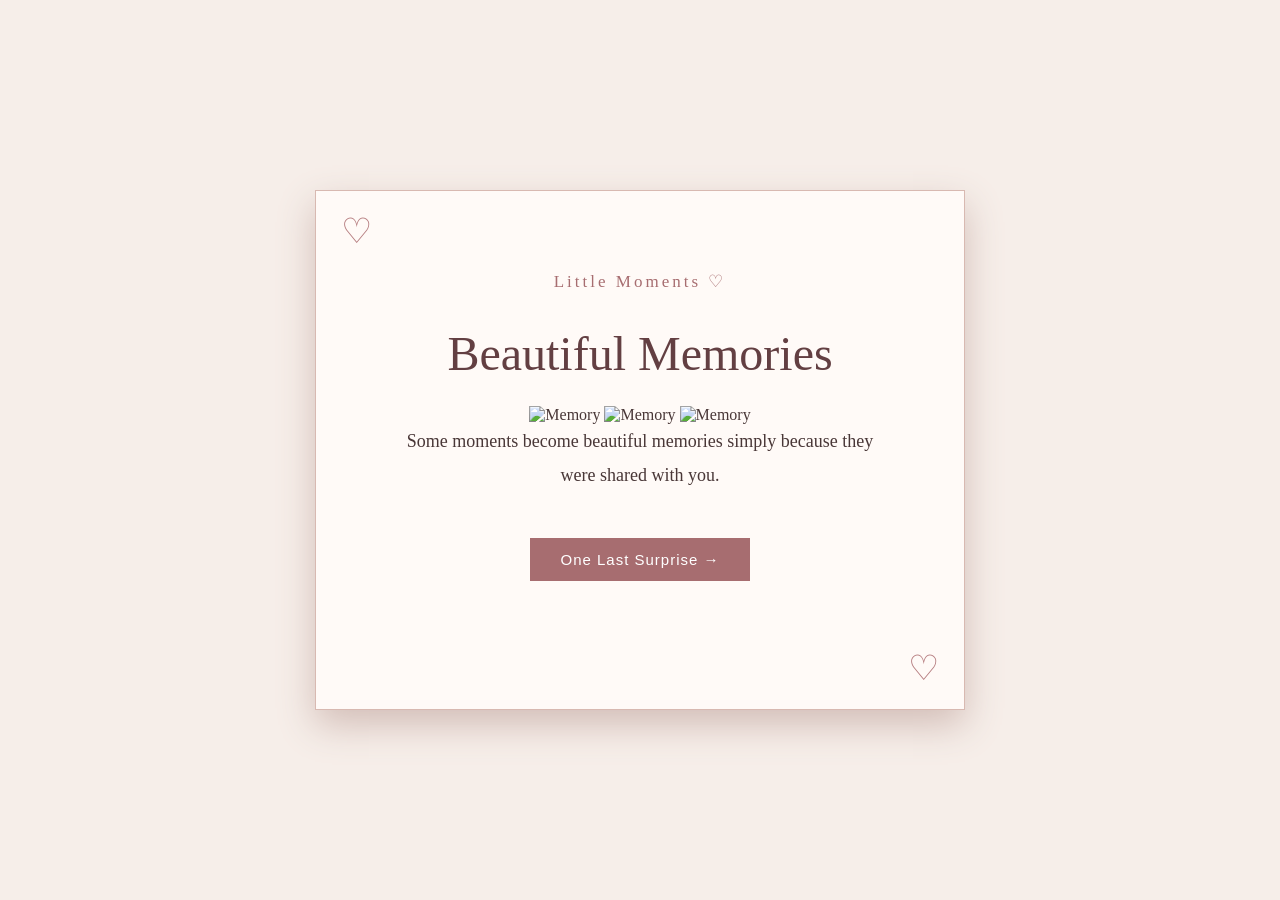
==== memory.html @ c998f8ce "Add files via upload" ====
<!DOCTYPE html>
<html lang="en">
<head>
    <meta charset="UTF-8">
    <meta name="viewport" content="width=device-width, initial-scale=1.0">
    <title>Beautiful Memories</title>
    <link rel="stylesheet" href="style.css">
</head>
<body>
    <div class="card">
        <p>Little Moments ♡</p>

        <h1>Beautiful Memories</h1>

        <div class="photos">
            <img src="images/photo1.jpg" alt="Memory">
            <img src="images/photo2.jpg" alt="Memory">
            <img src="images/photo3.jpg" alt="Memory">
        </div>

        <p>
            Some moments become beautiful memories
            simply because they were shared with you.
        </p>

        <a href="final.html">One Last Surprise →</a>
    </div>
</body>
</html>
---- style.css ----
* {
    margin: 0;
    padding: 0;
    box-sizing: border-box;
}

body {
    min-height: 100vh;
    background: #f6eee9;
    display: flex;
    justify-content: center;
    align-items: center;
    font-family: Georgia, serif;
    color: #493737;
}

.card {
    width: 650px;
    min-height: 520px;
    background: #fffaf7;
    border: 1px solid #d8b9b1;
    padding: 75px;
    text-align: center;
    box-shadow: 0 15px 35px #d3beb8;
    position: relative;
}

.card::before {
    content: "♡";
    position: absolute;
    top: 20px;
    left: 25px;
    font-size: 35px;
    color: #b47a7d;
}

.card::after {
    content: "♡";
    position: absolute;
    bottom: 20px;
    right: 25px;
    font-size: 35px;
    color: #b47a7d;
}

.card p:first-child {
    color: #a76d70;
    font-size: 17px;
    letter-spacing: 3px;
    margin-bottom: 28px;
}

h1 {
    font-size: 48px;
    font-weight: normal;
    color: #633f42;
    margin-bottom: 25px;
}

.card p {
    font-size: 18px;
    line-height: 1.9;
    margin-bottom: 20px;
}

a {
    display: inline-block;
    margin-top: 25px;
    padding: 13px 30px;
    background: #a76d70;
    color: white;
    text-decoration: none;
    font-family: Arial, sans-serif;
    font-size: 15px;
    letter-spacing: 1px;
}

a:hover {
    background: #89595c;
}

h2 {
    font-size: 24px;
    font-weight: normal;
    color: #a76d70;
    margin-top: 30px;
}
 @media (max-width: 600px) {
    .card {
        width: 90%;
        min-height: 480px;
        padding: 50px 25px;
    }

    h1 {
        font-size: 36px;
    }

    .card p {
        font-size: 16px;
    }
}
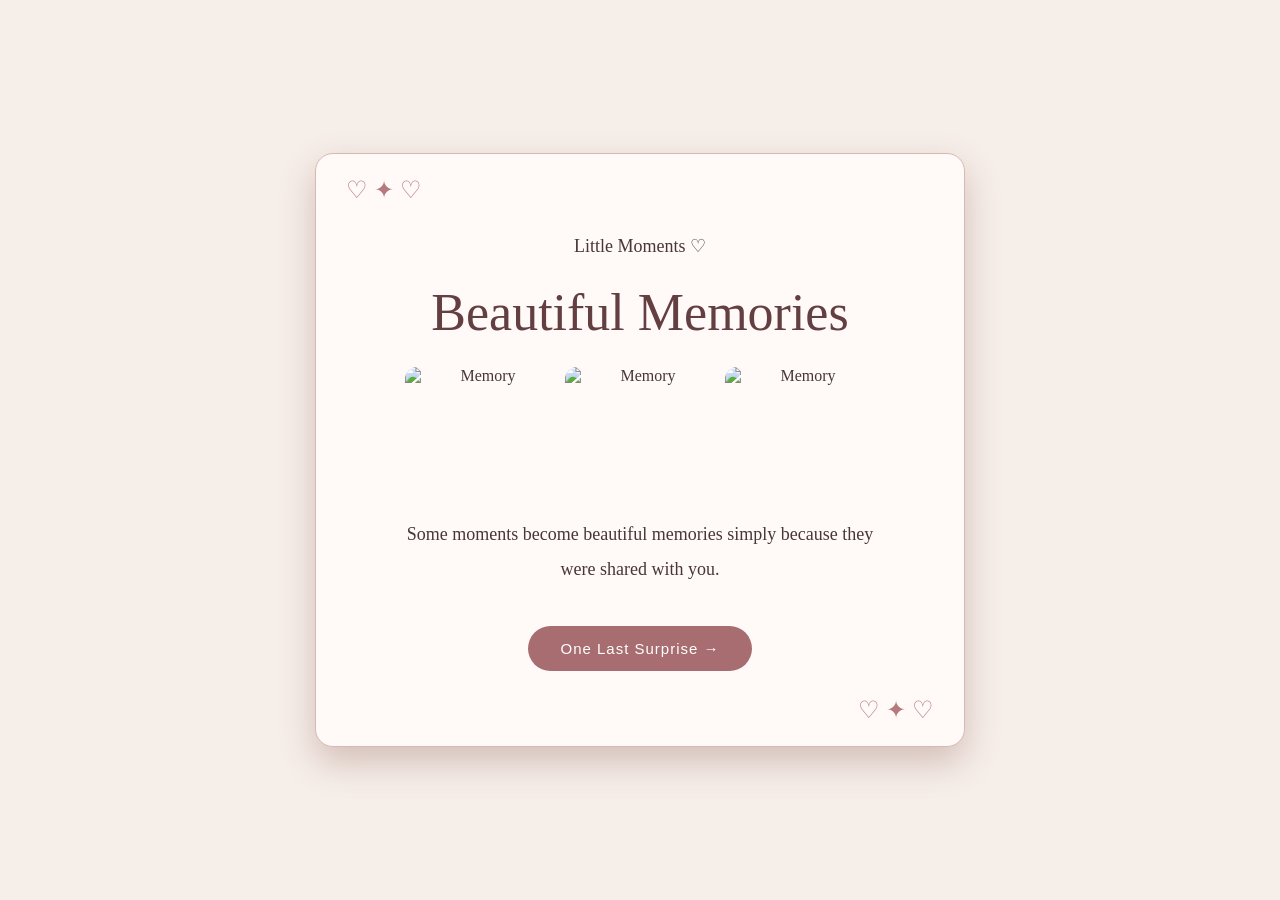
==== commit 78914436: "Add files via upload" ====
--- a/memory.html
+++ b/memory.html
@@ -13,9 +13,9 @@
         <h1>Beautiful Memories</h1>
 
         <div class="photos">
-            <img src="images/photo1.jpg" alt="Memory">
-            <img src="images/photo2.jpg" alt="Memory">
-            <img src="images/photo3.jpg" alt="Memory">
+            <img src="/imgs/img 1.png" alt="Memory">
+            <img src="/imgs/img 3.png" alt="Memory">
+            <img src="/imgs/img2.png" alt="Memory">
         </div>
 
         <p>
--- a/style.css
+++ b/style.css
@@ -12,6 +12,7 @@
     align-items: center;
     font-family: Georgia, serif;
     color: #493737;
+    padding: 20px;
 }
 
 .card {
@@ -22,61 +23,39 @@
     padding: 75px;
     text-align: center;
     box-shadow: 0 15px 35px #d3beb8;
-    position: relative;
+    border-radius: 18px;
 }
-
 .card::before {
-    content: "♡";
+    content: "♡  ✦  ♡";
     position: absolute;
-    top: 20px;
-    left: 25px;
-    font-size: 35px;
+    top: 22px;
+    left: 30px;
+    font-size: 24px;
     color: #b47a7d;
 }
 
 .card::after {
-    content: "♡";
+    content: "♡  ✦  ♡";
     position: absolute;
-    bottom: 20px;
-    right: 25px;
-    font-size: 35px;
+    bottom: 22px;
+    right: 30px;
+    font-size: 24px;
     color: #b47a7d;
 }
-
-.card p:first-child {
-    color: #a76d70;
-    font-size: 17px;
-    letter-spacing: 3px;
-    margin-bottom: 28px;
+.card {
+    position: relative;
 }
-
-h1 {
-    font-size: 48px;
-    font-weight: normal;
-    color: #633f42;
-    margin-bottom: 25px;
-}
-
-.card p {
+p {
     font-size: 18px;
     line-height: 1.9;
     margin-bottom: 20px;
 }
 
-a {
-    display: inline-block;
-    margin-top: 25px;
-    padding: 13px 30px;
-    background: #a76d70;
-    color: white;
-    text-decoration: none;
-    font-family: Arial, sans-serif;
-    font-size: 15px;
-    letter-spacing: 1px;
-}
-
-a:hover {
-    background: #89595c;
+h1 {
+    font-size: 52px;
+    font-weight: normal;
+    color: #633f42;
+    margin-bottom: 25px;
 }
 
 h2 {
@@ -85,18 +64,57 @@
     color: #a76d70;
     margin-top: 30px;
 }
- @media (max-width: 600px) {
+
+a {
+    display: inline-block;
+    margin-top: 20px;
+    padding: 14px 32px;
+    background: #a76d70;
+    color: white;
+    text-decoration: none;
+    font-family: Arial, sans-serif;
+    font-size: 15px;
+    letter-spacing: 1px;
+    border-radius: 30px;
+}
+
+a:hover {
+    background: #89595c;
+}
+.photos {
+    display: flex;
+    justify-content: center;
+    gap: 10px;
+}
+
+.photos img {
+    width: 150px;
+    height: 150px;
+    object-fit: cover;
+    border-radius: 12px;
+}
+@media (max-width: 600px) {
+
+    body {
+        padding: 15px;
+    }
+
     .card {
-        width: 90%;
+        width: 100%;
         min-height: 480px;
-        padding: 50px 25px;
+        padding: 60px 25px;
     }
 
     h1 {
         font-size: 36px;
     }
 
-    .card p {
+    p {
         font-size: 16px;
     }
+
+   .photos img {
+    width: 95px;
+    height: 95px;
+} 
 }
